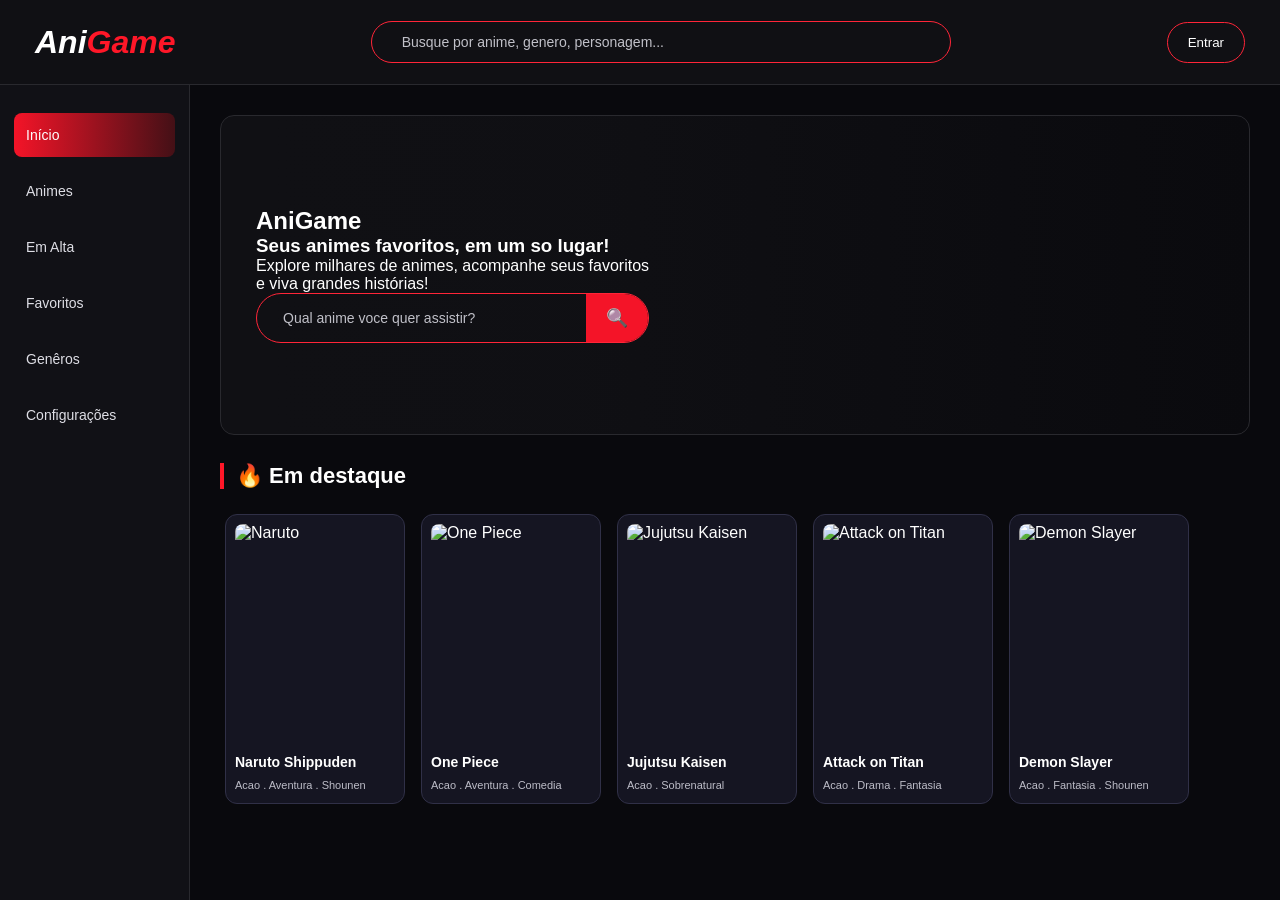
==== index.html @ 8f1258c2 "Atualização das telas" ====
<!DOCTYPE html>
<html lang="pt">
<head>
    <meta charset="UTF-8">
    <meta name="viewport" content="width=device-width, initial-scale=1.0">
    <title>AniGame - Seu mundo de animes</title>
    <link rel="stylesheet" href="style.css">
</head>
<body>

    <header class="topo">
        <h1 class="logo">Ani<span>Game</span></h1>

        <div class="pesquisa-topo">
            <span></span>
            <input id="anime-input" type="text" placeholder="Busque por anime, genero, personagem...">
        </div>

        <div class="acoes">
            <span></span>
            <button>Entrar</button>
        </div>
    </header>

    <aside class="menu-lateral">
        <nav>
            <a class="ativo" href="#">Início</a>
            <a href="#">Animes</a>
            <a href="#">Em Alta</a>
            <a href="#">Favoritos</a>
            <a href="#">Genêros</a>
            <a href="#">Configurações</a>
        </nav>
    </aside>

    <main class="conteudo">

        <section class="banner">
            <div class="texo-banner">
                <h2>Ani<span>Game</span></h2>
                <h3>Seus animes favoritos, em um so lugar!</h3>
                <p>Explore milhares de animes, acompanhe seus favoritos<br>
                e viva grandes histórias!</p>

                <div class="pesquisa-principal">
                    <span></span>
                    <input type="text" placeholder="Qual anime voce quer assistir?">
                    <button>🔍</button>
                </div>
            </div>
        </section>

        <section class="destaques">
            <h2>🔥 Em destaque</h2>

            <div class="lista-animes">

                <article class="anime">
                    <img id="img" src="https://s4.anilist.co/file/anilistcdn/media/anime/cover/large/b20-9t8M4wR8YxJq.jqg" alt="Naruto">
                    <h3 id="title">Naruto Shippuden</h3>
                    <p>Acao . Aventura . Shounen</p>
                </article>

                <article class="anime">
     <img src="https://s4.anilist.co/file/anilistcdn/media/anime/cover/large/b21-3vJ9QpL2.jpg" alt="One Piece">
    <h3>One Piece</h3>
    <p>Acao . Aventura . Comedia</p>
      </article>

      <article class="anime">
        <img src="https://s4.anilist.co/file/anilistcdn/media/anime/cover/large/b101922.jpg" alt="Jujutsu Kaisen">
        <h3>Jujutsu Kaisen</h3>
        <p>Acao . Sobrenatural</p>
      </article>

      <article class="anime">
        <img src="https://s4.anilist.co/file/anilistcdn/media/anime/cover/large/b16498.jpg" alt="Attack on Titan">
        <h3>Attack on Titan</h3>
        <p>Acao . Drama . Fantasia</p>
      </article>

      <article class="anime">
        <img src="https://s4.anilist.co/file/anilistcdn/media/anime/cover/large/b101922.jpg" alt="Demon Slayer">
        <h3>Demon Slayer</h3>
        <p>Acao . Fantasia . Shounen</p>
      </article>

     </div>
 </section>
 
    </main>
    
</body>
</html>
---- style.css ----
* {
    margin: 0;
    padding: 0;
    box-sizing: border-box;
}

body {
    background: #09090d;
    color: #ffffff;
    font-family: Arial, sans-serif;
    min-height: 100vh;
}

.topo {
    height: 85px;
    padding: 0 35px;
    display: flex;
    align-items: center;
    justify-content: space-between;
    gap: 25px;
    background: #101014;
    border-bottom: 1px solid #29292e;
}

.logo {
    color: #ffffff;
    font-size: 32px;
    font-weight: 900;
    font-style: italic;
    white-space: nowrap;
}

.logo span,
.texto-banner h2 span {
    color: #ff1728;
}

.pesquisa-topo {
    display: flex;
    align-items: center;
    gap: 12px;
    border: 1px solid #ff2538;
    border-radius: 30px;
    padding: 12px 18px;
    width: 48%;
}

.pesquisa-topo span {
    font-size: 24px;
}

.pesquisa-topo input,
.pesquisa-principal input {
    background: transparent;
    color: white;
    border: none;
    outline: none;
    width: 100%;
    font-size: 14px;
}

.pesquisa-topo input::placeholder,
.pesquisa-principal input::placeholder {
    color: #c0c0c8;
}

.acoes {
    display: flex;
    align-items: center;
    gap: 20px;
}

.acoes span {
    font-size: 25px;
}

button {
    cursor: pointer;
    color: white;
    background: #f41428;
    border: none;
    border-radius: 22px;
    padding: 12px 20px;
}

.acoes button {
    background: transparent;
    border: 1px solid #ff2538;
}

.menu-lateral {
    position: absolute;
    left: 0;
    top: 85px;
    width: 190px;
    min-height: calc(100vh - 85px);
    padding: 28px 14px;
    background: #111116;
    border-right: 1px solid #29292e;
}

.menu-lateral nav {
    display: flex;
    flex-direction: column;
    gap: 12px;
}

.menu-lateral a {
    text-decoration: none;
    color: #dedee5;
    padding: 14px 12px;
    border-radius: 8px;
    font-size: 14px;
}

.menu-lateral a.ativo,
.menu-lateral a:hover {
    background: linear-gradient(90deg, #f41428, #441016);
    color: white;
}

.conteudo {
    margin-left: 190px;
    padding: 30px;
}

.banner {
    min-height: 320px;
    display: flex;
    align-items: center;
    padding: 35px;
    border-radius: 14px;
    overflow: hidden;
    background:
        linear-gradient(90deg, #101014 5%, rgba(16,16,20,.92) 35%, rgba(16,16,20,.15)),
        url("https://images.unsplash.com/photo-1578632767115-351597cf2477?auto=format&fit=crop&w=1400&q=85")
        center 35% / cover no-repeat;
    border: 1px solid #29292e;
}

.texto-banner {
    max-width: 600px;
}

.texto-banner h2 {
    font-size: 66px;
    font-weight: 900;
    font-style: italic;
    margin-bottom: 8px;
}

.texto-banner h3 {
    font-size: 21px;
    margin-bottom: 12px;
}

.texto-banner p {
    color: #d0d0d7;
    line-height: 1.6;
    font-size: 14px;
    margin-bottom: 20px;
}

.pesquisa-principal {
    display: flex;
    align-items: center;
    gap: 12px;
    width: 100%;
    max-width: 470px;
    padding-left: 14px;
    border: 1px solid #ff2538;
    border-radius: 30px;
    overflow: hidden;
}

.pesquisa-principal span {
    font-size: 23px;
}

.pesquisa-principal button {
    border-radius: 0;
    padding: 13px 20px;
    font-size: 18px;
}

.destaques {
    margin-top: 28px;
}

.destaques > h2 {
    font-size: 22px;
    margin-bottom: 20px;
    border-left: 4px solid #ff1728;
    padding-left: 12px;
}


.lista-animes {
    display: flex;
    gap: 16px;
    overflow-x: auto;
    overflow-y: hidden;
    padding: 5px 5px 15px;
    scroll-behavior: smooth;
    scroll-snap-type: x mandatory;
}

.lista-animes::-webkit-scrollbar {
    height: 8px;
}

.lista-animes::-webkit-scrollbar-track {
    background: #202030;
    border-radius: 10px;
}

.lista-animes::-webkit-scrollbar-thumb {
    background: #ff2538;
    border-radius: 10px;
}

.anime {
    flex: 0 0 180px;
    min-width: 180px;
    background: #151522;
    padding: 9px;
    border-radius: 12px;
    border: 1px solid #303047;
    scroll-snap-align: start;
    transition: transform 0.3s, border-color 0.3s;
}

.anime:hover {
    transform: translateY(-5px);
    border-color: #ff2538;
}

.anime img {
    width: 100%;
    height: 220px;
    object-fit: cover;
    border-radius: 8px;
    display: block;
}

.anime h3 {
    font-size: 14px;
    margin: 10px 0 7px;
}

.anime p {
    font-size: 11px;
    color: #bcbcc7;
    line-height: 1.5;
}


@media (max-width: 900px) {
    .topo {
        padding: 15px;
        height: auto;
        flex-wrap: wrap;
    }

    .pesquisa-topo {
        order: 3;
        width: 100%;
    }

    .menu-lateral {
        position: static;
        width: 100%;
        min-height: auto;
        padding: 10px;
    }

    .menu-lateral nav {
        flex-direction: row;
        flex-wrap: wrap;
    }

    .menu-lateral a {
        padding: 10px;
    }

    .conteudo {
        margin-left: 0;
        padding: 15px;
    }

    .banner {
        padding: 20px;
    }

    .texto-banner h2 {
        font-size: 44px;
    }

    .lista-animes {
        grid-template-columns: repeat(2, minmax(0, 1fr));
    }
}
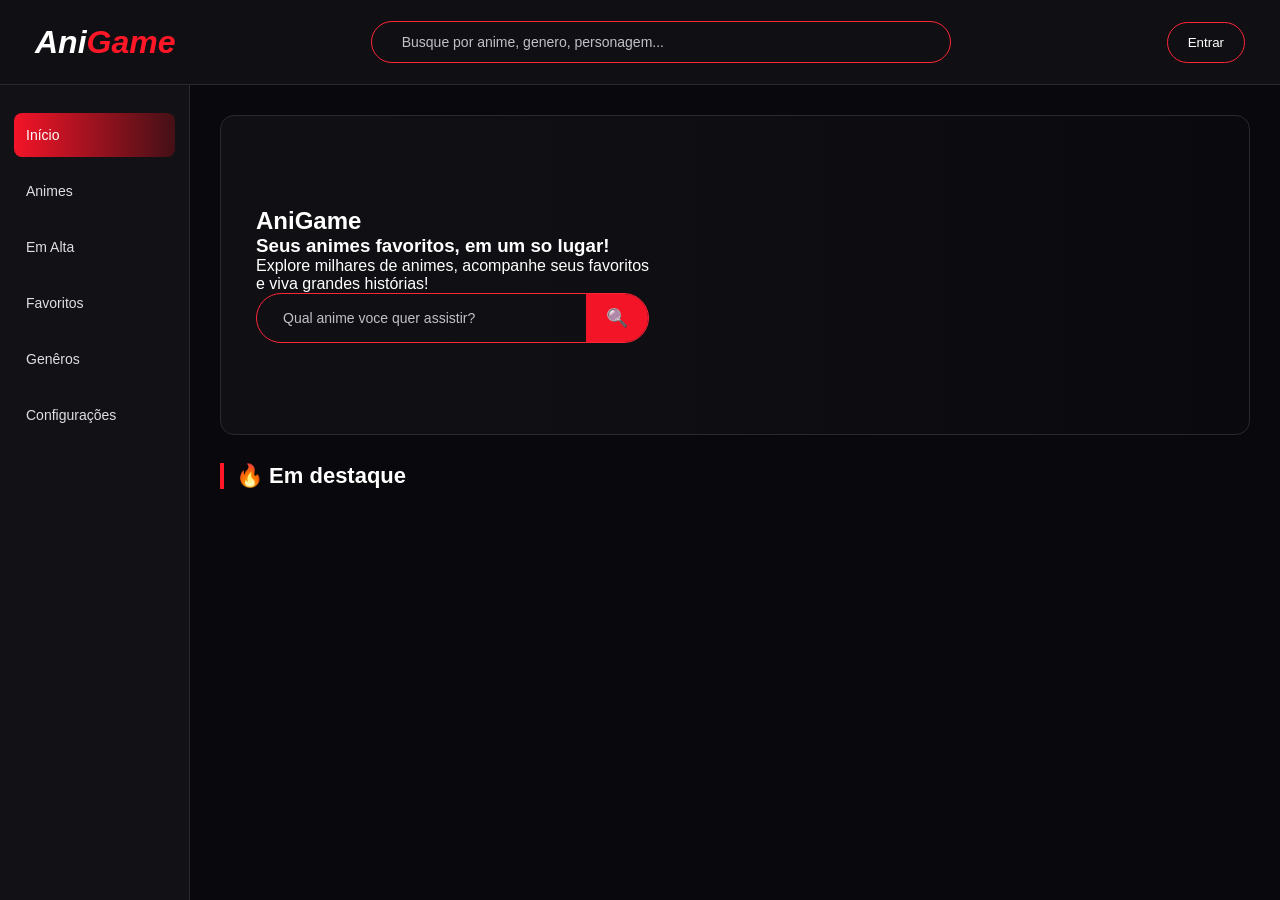
==== commit 9a69da51: "Integração do script e index" ====
--- a/index.html
+++ b/index.html
@@ -1,94 +1,70 @@
-<!DOCTYPE html>
+<!doctype html>
 <html lang="pt">
-<head>
-    <meta charset="UTF-8">
-    <meta name="viewport" content="width=device-width, initial-scale=1.0">
+  <head>
+    <meta charset="UTF-8" />
+    <meta name="viewport" content="width=device-width, initial-scale=1.0" />
     <title>AniGame - Seu mundo de animes</title>
-    <link rel="stylesheet" href="style.css">
-</head>
-<body>
+    <link rel="stylesheet" href="style.css" />
+  </head>
+  <body>
+    <header class="topo">
+      <h1 class="logo">Ani<span>Game</span></h1>
 
-    <header class="topo">
-        <h1 class="logo">Ani<span>Game</span></h1>
+      <div class="pesquisa-topo">
+        <span></span>
+        <input
+          id="anime-input"
+          type="text"
+          placeholder="Busque por anime, genero, personagem..."
+        />
+      </div>
 
-        <div class="pesquisa-topo">
-            <span></span>
-            <input id="anime-input" type="text" placeholder="Busque por anime, genero, personagem...">
-        </div>
-
-        <div class="acoes">
-            <span></span>
-            <button>Entrar</button>
-        </div>
+      <div class="acoes">
+        <span></span>
+        <button>Entrar</button>
+      </div>
     </header>
 
     <aside class="menu-lateral">
-        <nav>
-            <a class="ativo" href="#">Início</a>
-            <a href="#">Animes</a>
-            <a href="#">Em Alta</a>
-            <a href="#">Favoritos</a>
-            <a href="#">Genêros</a>
-            <a href="#">Configurações</a>
-        </nav>
+      <nav>
+        <a class="ativo" href="#">Início</a>
+        <a href="#">Animes</a>
+        <a href="#">Em Alta</a>
+        <a href="#">Favoritos</a>
+        <a href="#">Genêros</a>
+        <a href="#">Configurações</a>
+      </nav>
     </aside>
 
     <main class="conteudo">
+      <section class="banner">
+        <div class="texo-banner">
+          <h2>Ani<span>Game</span></h2>
+          <h3>Seus animes favoritos, em um so lugar!</h3>
+          <p>
+            Explore milhares de animes, acompanhe seus favoritos<br />
+            e viva grandes histórias!
+          </p>
 
-        <section class="banner">
-            <div class="texo-banner">
-                <h2>Ani<span>Game</span></h2>
-                <h3>Seus animes favoritos, em um so lugar!</h3>
-                <p>Explore milhares de animes, acompanhe seus favoritos<br>
-                e viva grandes histórias!</p>
+          <div class="pesquisa-principal">
+            <span></span>
+            <input
+              id="anime-input"
+              type="text"
+              placeholder="Qual anime voce quer assistir?"
+            />
+            <button onclick="searchAnime()">🔍</button>
+          </div>
+        </div>
+      </section>
 
-                <div class="pesquisa-principal">
-                    <span></span>
-                    <input type="text" placeholder="Qual anime voce quer assistir?">
-                    <button>🔍</button>
-                </div>
-            </div>
-        </section>
+      <section class="destaques">
+        <h2>🔥 Em destaque</h2>
 
-        <section class="destaques">
-            <h2>🔥 Em destaque</h2>
+        <div id="lista-animes"></div>
+      </section>
+    </main>
 
-            <div class="lista-animes">
-
-                <article class="anime">
-                    <img id="img" src="https://s4.anilist.co/file/anilistcdn/media/anime/cover/large/b20-9t8M4wR8YxJq.jqg" alt="Naruto">
-                    <h3 id="title">Naruto Shippuden</h3>
-                    <p>Acao . Aventura . Shounen</p>
-                </article>
-
-                <article class="anime">
-     <img src="https://s4.anilist.co/file/anilistcdn/media/anime/cover/large/b21-3vJ9QpL2.jpg" alt="One Piece">
-    <h3>One Piece</h3>
-    <p>Acao . Aventura . Comedia</p>
-      </article>
-
-      <article class="anime">
-        <img src="https://s4.anilist.co/file/anilistcdn/media/anime/cover/large/b101922.jpg" alt="Jujutsu Kaisen">
-        <h3>Jujutsu Kaisen</h3>
-        <p>Acao . Sobrenatural</p>
-      </article>
-
-      <article class="anime">
-        <img src="https://s4.anilist.co/file/anilistcdn/media/anime/cover/large/b16498.jpg" alt="Attack on Titan">
-        <h3>Attack on Titan</h3>
-        <p>Acao . Drama . Fantasia</p>
-      </article>
-
-      <article class="anime">
-        <img src="https://s4.anilist.co/file/anilistcdn/media/anime/cover/large/b101922.jpg" alt="Demon Slayer">
-        <h3>Demon Slayer</h3>
-        <p>Acao . Fantasia . Shounen</p>
-      </article>
-
-     </div>
- </section>
- 
-    </main>
-    
-</body>
-</html>+    <script src="script.js"></script>
+  </body>
+</html>
--- a/style.css
+++ b/style.css
@@ -195,7 +195,7 @@
 }
 
 
-.lista-animes {
+#lista-animes {
     display: flex;
     gap: 16px;
     overflow-x: auto;
@@ -205,16 +205,16 @@
     scroll-snap-type: x mandatory;
 }
 
-.lista-animes::-webkit-scrollbar {
-    height: 8px;
-}
-
-.lista-animes::-webkit-scrollbar-track {
+#lista-animes::-webkit-scrollbar {
+   height: 8px;
+}
+
+#lista-animes::-webkit-scrollbar-track {
     background: #202030;
     border-radius: 10px;
 }
 
-.lista-animes::-webkit-scrollbar-thumb {
+#lista-animes::-webkit-scrollbar-thumb {
     background: #ff2538;
     border-radius: 10px;
 }
@@ -235,7 +235,7 @@
     border-color: #ff2538;
 }
 
-.anime img {
+.anime-img {
     width: 100%;
     height: 220px;
     object-fit: cover;
@@ -243,7 +243,7 @@
     display: block;
 }
 
-.anime h3 {
+.title {
     font-size: 14px;
     margin: 10px 0 7px;
 }
@@ -296,7 +296,7 @@
         font-size: 44px;
     }
 
-    .lista-animes {
+    #lista-animes {
         grid-template-columns: repeat(2, minmax(0, 1fr));
     }
 }
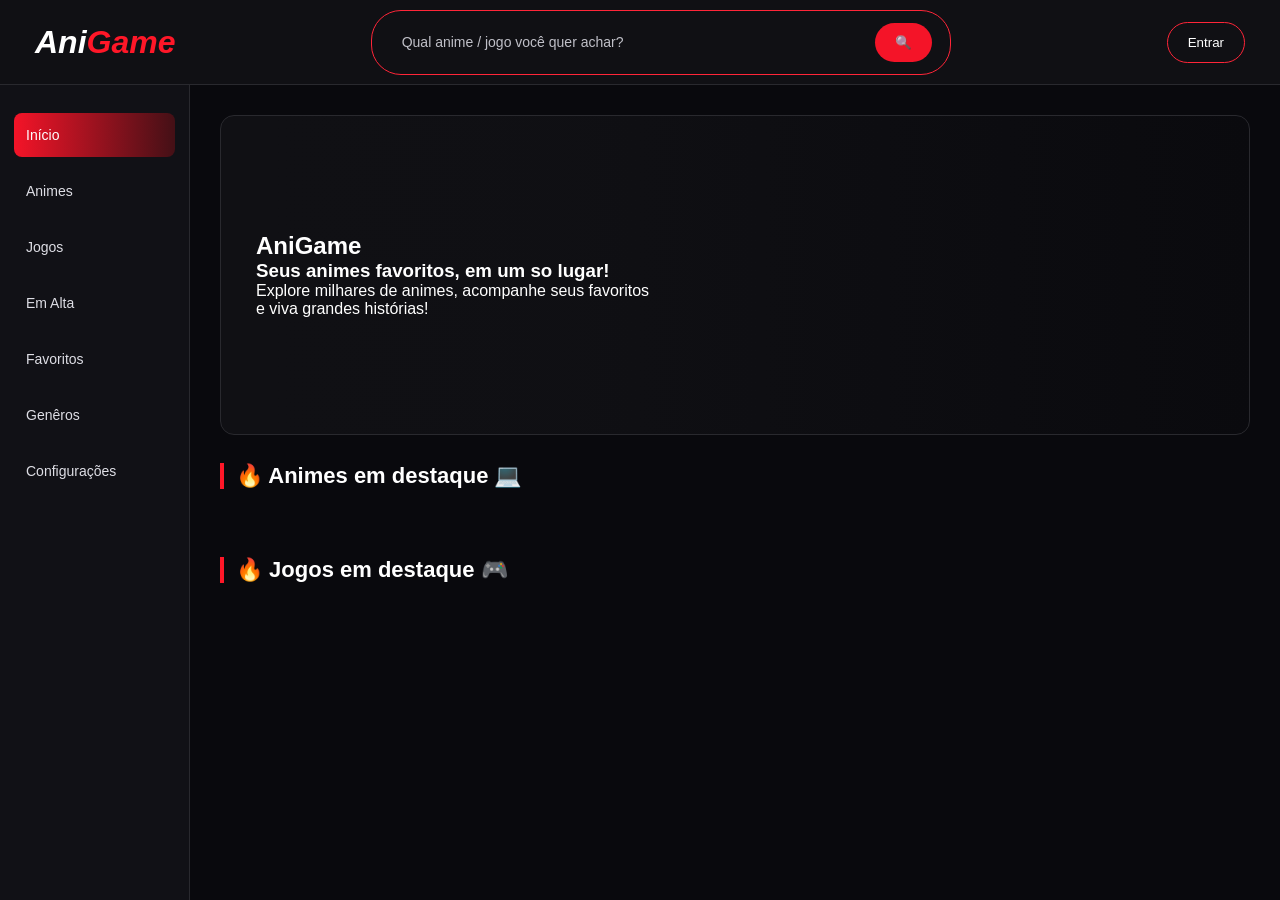
==== commit dee42ca6: "Criação da lógica da API dos animes e configurações adicionais" ====
--- a/index.html
+++ b/index.html
@@ -15,8 +15,9 @@
         <input
           id="anime-input"
           type="text"
-          placeholder="Busque por anime, genero, personagem..."
+          placeholder="Qual anime / jogo você quer achar?"
         />
+        <button onclick="searchAnime()">🔍</button>
       </div>
 
       <div class="acoes">
@@ -27,8 +28,9 @@
 
     <aside class="menu-lateral">
       <nav>
-        <a class="ativo" href="#">Início</a>
-        <a href="#">Animes</a>
+        <a class="ativo" href="index.html">Início</a>
+        <a href="Animes.html">Animes</a>
+        <a href="Games.html">Jogos</a>
         <a href="#">Em Alta</a>
         <a href="#">Favoritos</a>
         <a href="#">Genêros</a>
@@ -37,34 +39,38 @@
     </aside>
 
     <main class="conteudo">
-      <section class="banner">
-        <div class="texo-banner">
-          <h2>Ani<span>Game</span></h2>
-          <h3>Seus animes favoritos, em um so lugar!</h3>
-          <p>
-            Explore milhares de animes, acompanhe seus favoritos<br />
-            e viva grandes histórias!
-          </p>
+      <div id="home">
+        <section class="banner">
+          <div class="texo-banner">
+            <h2>Ani<span>Game</span></h2>
+            <h3>Seus animes favoritos, em um so lugar!</h3>
+            <p>
+              Explore milhares de animes, acompanhe seus favoritos<br />
+              e viva grandes histórias!
+            </p>
+          </div>
+        </section>
 
-          <div class="pesquisa-principal">
-            <span></span>
-            <input
-              id="anime-input"
-              type="text"
-              placeholder="Qual anime voce quer assistir?"
-            />
-            <button onclick="searchAnime()">🔍</button>
-          </div>
-        </div>
-      </section>
+        <section class="destaques">
+          <h2>🔥 Animes em destaque 💻</h2>
 
-      <section class="destaques">
-        <h2>🔥 Em destaque</h2>
+          <div id="lista-animes" class="listinha"></div>
+        </section>
 
-        <div id="lista-animes"></div>
+        <section class="destaques">
+          <h2>🔥 Jogos em destaque 🎮</h2>
+
+          <div id="lista-games" class="listinha"></div>
+        </section>
+      </div>
+
+      <section id="resultados-pesquisa" hidden>
+        <h2>Resultados da pesquisa</h2>
+        <div id="lista-resultados"></div>
       </section>
     </main>
 
     <script src="script.js"></script>
+    <script src="games.js"></script>
   </body>
 </html>
--- a/style.css
+++ b/style.css
@@ -1,302 +1,381 @@
 * {
-    margin: 0;
-    padding: 0;
-    box-sizing: border-box;
+  margin: 0;
+  padding: 0;
+  box-sizing: border-box;
 }
 
 body {
-    background: #09090d;
-    color: #ffffff;
-    font-family: Arial, sans-serif;
-    min-height: 100vh;
+  background: #09090d;
+  color: #ffffff;
+  font-family: Arial, sans-serif;
+  min-height: 100vh;
 }
 
 .topo {
-    height: 85px;
-    padding: 0 35px;
-    display: flex;
-    align-items: center;
-    justify-content: space-between;
-    gap: 25px;
-    background: #101014;
-    border-bottom: 1px solid #29292e;
+  position: fixed;
+  top: 0;
+  left: 0;
+  width: 100%;
+  z-index: 1000;
+  height: 85px;
+  padding: 0 35px;
+  display: flex;
+  align-items: center;
+  justify-content: space-between;
+  gap: 25px;
+  background: #101014;
+  border-bottom: 1px solid #29292e;
 }
 
 .logo {
-    color: #ffffff;
-    font-size: 32px;
-    font-weight: 900;
-    font-style: italic;
-    white-space: nowrap;
+  color: #ffffff;
+  font-size: 32px;
+  font-weight: 900;
+  font-style: italic;
+  white-space: nowrap;
 }
 
 .logo span,
 .texto-banner h2 span {
-    color: #ff1728;
+  color: #ff1728;
 }
 
 .pesquisa-topo {
-    display: flex;
-    align-items: center;
-    gap: 12px;
-    border: 1px solid #ff2538;
-    border-radius: 30px;
-    padding: 12px 18px;
-    width: 48%;
+  display: flex;
+  align-items: center;
+  gap: 12px;
+  border: 1px solid #ff2538;
+  border-radius: 30px;
+  padding: 12px 18px;
+  width: 48%;
 }
 
 .pesquisa-topo span {
-    font-size: 24px;
+  font-size: 24px;
 }
 
 .pesquisa-topo input,
 .pesquisa-principal input {
-    background: transparent;
-    color: white;
-    border: none;
-    outline: none;
-    width: 100%;
-    font-size: 14px;
+  background: transparent;
+  color: white;
+  border: none;
+  outline: none;
+  width: 100%;
+  font-size: 14px;
 }
 
 .pesquisa-topo input::placeholder,
 .pesquisa-principal input::placeholder {
-    color: #c0c0c8;
+  color: #c0c0c8;
 }
 
 .acoes {
-    display: flex;
-    align-items: center;
-    gap: 20px;
+  display: flex;
+  align-items: center;
+  gap: 20px;
 }
 
 .acoes span {
-    font-size: 25px;
+  font-size: 25px;
 }
 
 button {
-    cursor: pointer;
-    color: white;
-    background: #f41428;
-    border: none;
-    border-radius: 22px;
-    padding: 12px 20px;
+  cursor: pointer;
+  color: white;
+  background: #f41428;
+  border: none;
+  border-radius: 22px;
+  padding: 12px 20px;
 }
 
 .acoes button {
-    background: transparent;
-    border: 1px solid #ff2538;
+  background: transparent;
+  border: 1px solid #ff2538;
 }
 
 .menu-lateral {
-    position: absolute;
-    left: 0;
-    top: 85px;
-    width: 190px;
-    min-height: calc(100vh - 85px);
-    padding: 28px 14px;
-    background: #111116;
-    border-right: 1px solid #29292e;
+  position: fixed;
+  top: 85px;
+  left: 0;
+  width: 190px;
+  height: calc(100vh - 85px);
+  overflow-y: auto;
+  background: #111116;
+  border-right: 1px solid #29292e;
+  padding: 28px 14px;
 }
 
 .menu-lateral nav {
-    display: flex;
-    flex-direction: column;
-    gap: 12px;
+  display: flex;
+  flex-direction: column;
+  gap: 12px;
 }
 
 .menu-lateral a {
-    text-decoration: none;
-    color: #dedee5;
-    padding: 14px 12px;
-    border-radius: 8px;
-    font-size: 14px;
+  text-decoration: none;
+  color: #dedee5;
+  padding: 14px 12px;
+  border-radius: 8px;
+  font-size: 14px;
 }
 
 .menu-lateral a.ativo,
 .menu-lateral a:hover {
-    background: linear-gradient(90deg, #f41428, #441016);
-    color: white;
+  background: linear-gradient(90deg, #f41428, #441016);
+  color: white;
 }
 
 .conteudo {
-    margin-left: 190px;
-    padding: 30px;
+  margin-left: 190px;
+  padding: 115px 30px 30px;
 }
 
 .banner {
-    min-height: 320px;
-    display: flex;
-    align-items: center;
-    padding: 35px;
-    border-radius: 14px;
-    overflow: hidden;
-    background:
-        linear-gradient(90deg, #101014 5%, rgba(16,16,20,.92) 35%, rgba(16,16,20,.15)),
-        url("https://images.unsplash.com/photo-1578632767115-351597cf2477?auto=format&fit=crop&w=1400&q=85")
-        center 35% / cover no-repeat;
-    border: 1px solid #29292e;
+  min-height: 320px;
+  display: flex;
+  align-items: center;
+  padding: 35px;
+  border-radius: 14px;
+  overflow: hidden;
+  background:
+    linear-gradient(
+      90deg,
+      #101014 5%,
+      rgba(16, 16, 20, 0.92) 35%,
+      rgba(16, 16, 20, 0.15)
+    ),
+    url("https://images.unsplash.com/photo-1578632767115-351597cf2477?auto=format&fit=crop&w=1400&q=85")
+      center 35% / cover no-repeat;
+  border: 1px solid #29292e;
 }
 
 .texto-banner {
-    max-width: 600px;
+  max-width: 600px;
 }
 
 .texto-banner h2 {
-    font-size: 66px;
-    font-weight: 900;
-    font-style: italic;
-    margin-bottom: 8px;
+  font-size: 66px;
+  font-weight: 900;
+  font-style: italic;
+  margin-bottom: 8px;
 }
 
 .texto-banner h3 {
-    font-size: 21px;
-    margin-bottom: 12px;
+  font-size: 21px;
+  margin-bottom: 12px;
 }
 
 .texto-banner p {
-    color: #d0d0d7;
-    line-height: 1.6;
+  color: #d0d0d7;
+  line-height: 1.6;
+  font-size: 14px;
+  margin-bottom: 20px;
+}
+
+.pesquisa-principal {
+  display: flex;
+  align-items: center;
+  gap: 12px;
+  width: 100%;
+  max-width: 470px;
+  padding-left: 14px;
+  border: 1px solid #ff2538;
+  border-radius: 30px;
+  overflow: hidden;
+}
+
+.pesquisa-principal span {
+  font-size: 23px;
+}
+
+.pesquisa-principal button {
+  border-radius: 0;
+  padding: 13px 20px;
+  font-size: 18px;
+}
+
+.destaques {
+  margin-top: 28px;
+}
+
+.destaques > h2 {
+  font-size: 22px;
+  margin-bottom: 20px;
+  border-left: 4px solid #ff1728;
+  padding-left: 12px;
+}
+
+.listinha {
+  display: flex;
+  gap: 16px;
+  overflow-x: auto;
+  overflow-y: hidden;
+  padding: 5px 5px 15px;
+  scroll-behavior: smooth;
+  scroll-snap-type: x mandatory;
+}
+
+.listinha::-webkit-scrollbar {
+  height: 8px;
+}
+
+.listinha::-webkit-scrollbar-track {
+  background: #202030;
+  border-radius: 10px;
+}
+
+.listinha::-webkit-scrollbar-thumb {
+  background: #ff2538;
+  border-radius: 10px;
+}
+
+.anime {
+  flex: 0 0 180px;
+  min-width: 180px;
+  background: #151522;
+  padding: 9px;
+  border-radius: 12px;
+  border: 1px solid #303047;
+  scroll-snap-align: start;
+  transition:
+    transform 0.3s,
+    border-color 0.3s;
+}
+
+.anime:hover {
+  transform: translateY(-5px);
+  border-color: #ff2538;
+}
+
+.anime-img {
+  width: 100%;
+  height: 220px;
+  object-fit: cover;
+  border-radius: 8px;
+  display: block;
+}
+
+.title {
+  font-size: 14px;
+  margin: 10px 0 7px;
+}
+
+.anime p {
+  font-size: 11px;
+  color: #bcbcc7;
+  line-height: 1.5;
+}
+
+@media (max-width: 900px) {
+  .topo {
+    padding: 15px;
+    height: auto;
+    flex-wrap: wrap;
+  }
+
+  .pesquisa-topo {
+    order: 3;
+    width: 100%;
+  }
+
+  .menu-lateral {
+    position: static;
+    width: 100%;
+    height: auto;
+    min-height: auto;
+  }
+
+  .menu-lateral nav {
+    flex-direction: row;
+    flex-wrap: wrap;
+  }
+
+  .menu-lateral a {
+    padding: 10px;
+  }
+
+  .conteudo {
+    margin-left: 0;
+    padding: 15px;
+  }
+
+  .banner {
+    padding: 20px;
+  }
+
+  .texto-banner h2 {
+    font-size: 44px;
+  }
+
+  .listinha {
+    grid-template-columns: repeat(2, minmax(0, 1fr));
+  }
+}
+
+[hidden] {
+  display: none !important;
+}
+
+#lista-resultados {
+  display: grid;
+  grid-template-columns: repeat(auto-fill, minmax(160px, 1fr));
+  gap: 20px;
+  margin-top: 20px;
+}
+
+#lista-resultados .anime {
+  width: 100%;
+  min-width: 0;
+  max-width: 220px;
+  padding: 10px;
+}
+
+#lista-resultados .anime-img {
+  width: 100%;
+  height: 230px;
+  object-fit: cover;
+  border-radius: 8px;
+}
+
+#lista-resultados .title {
+  font-size: 14px;
+  line-height: 1.4;
+  margin: 10px 0;
+  overflow-wrap: anywhere;
+}
+
+#lista-games .game {
+  display: flex;
+  flex-direction: column;
+}
+
+#lista-games .game p {
+  display: -webkit-box;
+  -webkit-box-orient: vertical;
+  -webkit-line-clamp: 3;
+  overflow: hidden;
+  line-clamp: 3;
+}
+
+#lista-games {
+    display: grid;
+    grid-template-columns: repeat(auto-fill, minmax(180px, 1fr));
+    gap: 20px;
+}
+
+#lista-games .game {
+    min-width: 0;
+    width: 100%;
+}
+
+#lista-games .game-img {
+    width: 100%;
+    height: 240px;
+    object-fit: cover;
+}
+
+#lista-games .title {
     font-size: 14px;
-    margin-bottom: 20px;
-}
-
-.pesquisa-principal {
-    display: flex;
-    align-items: center;
-    gap: 12px;
-    width: 100%;
-    max-width: 470px;
-    padding-left: 14px;
-    border: 1px solid #ff2538;
-    border-radius: 30px;
-    overflow: hidden;
-}
-
-.pesquisa-principal span {
-    font-size: 23px;
-}
-
-.pesquisa-principal button {
-    border-radius: 0;
-    padding: 13px 20px;
-    font-size: 18px;
-}
-
-.destaques {
-    margin-top: 28px;
-}
-
-.destaques > h2 {
-    font-size: 22px;
-    margin-bottom: 20px;
-    border-left: 4px solid #ff1728;
-    padding-left: 12px;
-}
-
-
-#lista-animes {
-    display: flex;
-    gap: 16px;
-    overflow-x: auto;
-    overflow-y: hidden;
-    padding: 5px 5px 15px;
-    scroll-behavior: smooth;
-    scroll-snap-type: x mandatory;
-}
-
-#lista-animes::-webkit-scrollbar {
-   height: 8px;
-}
-
-#lista-animes::-webkit-scrollbar-track {
-    background: #202030;
-    border-radius: 10px;
-}
-
-#lista-animes::-webkit-scrollbar-thumb {
-    background: #ff2538;
-    border-radius: 10px;
-}
-
-.anime {
-    flex: 0 0 180px;
-    min-width: 180px;
-    background: #151522;
-    padding: 9px;
-    border-radius: 12px;
-    border: 1px solid #303047;
-    scroll-snap-align: start;
-    transition: transform 0.3s, border-color 0.3s;
-}
-
-.anime:hover {
-    transform: translateY(-5px);
-    border-color: #ff2538;
-}
-
-.anime-img {
-    width: 100%;
-    height: 220px;
-    object-fit: cover;
-    border-radius: 8px;
-    display: block;
-}
-
-.title {
-    font-size: 14px;
-    margin: 10px 0 7px;
-}
-
-.anime p {
-    font-size: 11px;
-    color: #bcbcc7;
-    line-height: 1.5;
-}
-
-
-@media (max-width: 900px) {
-    .topo {
-        padding: 15px;
-        height: auto;
-        flex-wrap: wrap;
-    }
-
-    .pesquisa-topo {
-        order: 3;
-        width: 100%;
-    }
-
-    .menu-lateral {
-        position: static;
-        width: 100%;
-        min-height: auto;
-        padding: 10px;
-    }
-
-    .menu-lateral nav {
-        flex-direction: row;
-        flex-wrap: wrap;
-    }
-
-    .menu-lateral a {
-        padding: 10px;
-    }
-
-    .conteudo {
-        margin-left: 0;
-        padding: 15px;
-    }
-
-    .banner {
-        padding: 20px;
-    }
-
-    .texto-banner h2 {
-        font-size: 44px;
-    }
-
-    #lista-animes {
-        grid-template-columns: repeat(2, minmax(0, 1fr));
-    }
-}+    line-height: 1.4;
+    overflow-wrap: anywhere;
+}
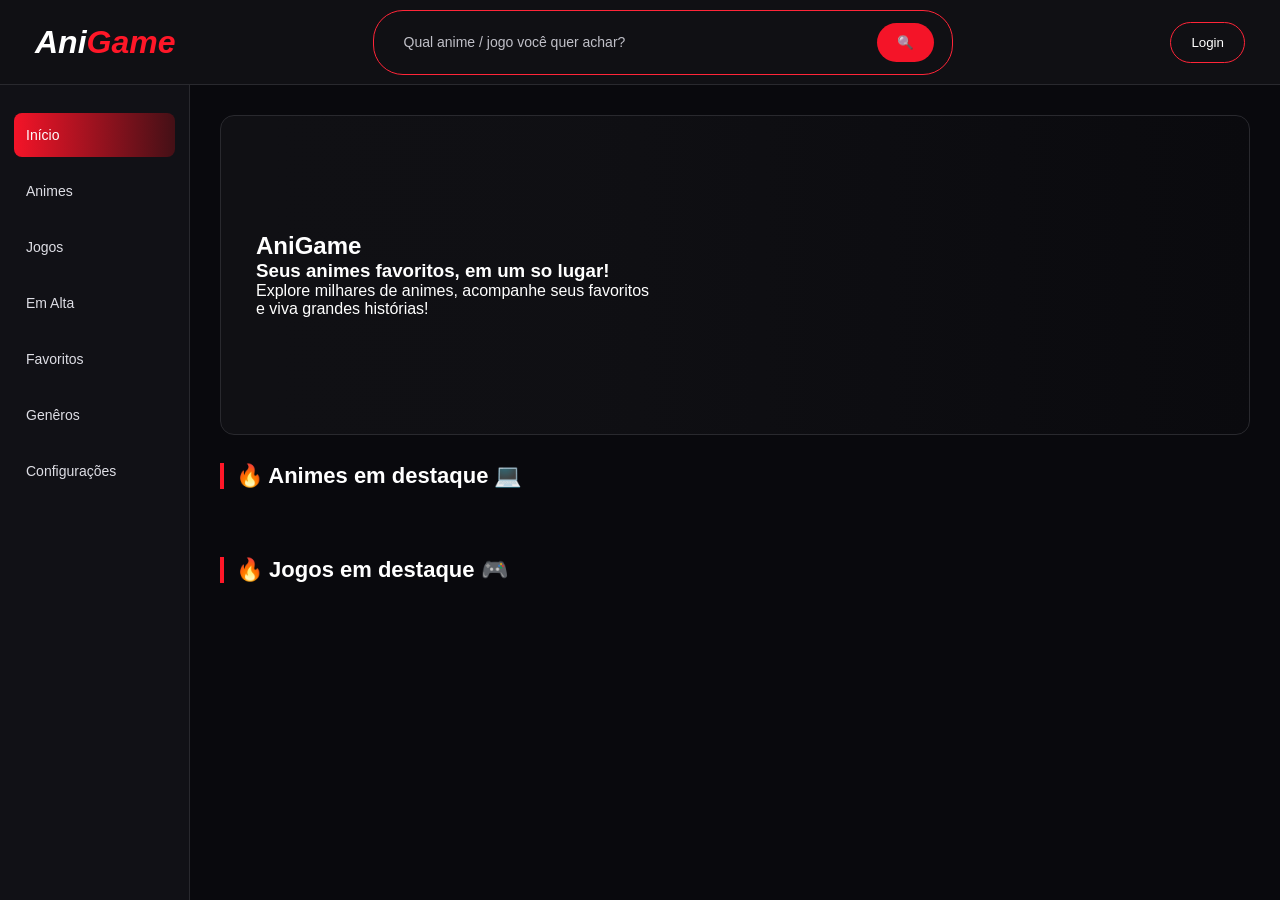
==== commit 5b5cb3a2: "Atualização das páginas de Jogos e PagCard" ====
--- a/index.html
+++ b/index.html
@@ -22,7 +22,7 @@
 
       <div class="acoes">
         <span></span>
-        <button>Entrar</button>
+        <a href="Login.html"><button>Login</button></a>
       </div>
     </header>
 
@@ -31,10 +31,10 @@
         <a class="ativo" href="index.html">Início</a>
         <a href="Animes.html">Animes</a>
         <a href="Games.html">Jogos</a>
-        <a href="#">Em Alta</a>
-        <a href="#">Favoritos</a>
-        <a href="#">Genêros</a>
-        <a href="#">Configurações</a>
+        <a href="popular.html">Em Alta</a>
+        <a href="favorite.html">Favoritos</a>
+        <a href="genres.html">Genêros</a>
+        <a href="settings.html">Configurações</a>
       </nav>
     </aside>
 
@@ -71,6 +71,5 @@
     </main>
 
     <script src="script.js"></script>
-    <script src="games.js"></script>
   </body>
 </html>
--- a/style.css
+++ b/style.css
@@ -344,6 +344,12 @@
   overflow-wrap: anywhere;
 }
 
+#lista-games:not(.listinha) {
+  display: grid;
+  grid-template-columns: repeat(auto-fill, minmax(180px, 1fr));
+  gap: 20px;
+}
+
 #lista-games .game {
   display: flex;
   flex-direction: column;
@@ -357,25 +363,62 @@
   line-clamp: 3;
 }
 
-#lista-games {
-    display: grid;
-    grid-template-columns: repeat(auto-fill, minmax(180px, 1fr));
-    gap: 20px;
-}
-
 #lista-games .game {
-    min-width: 0;
-    width: 100%;
+  min-width: 0;
+  width: 100%;
 }
 
 #lista-games .game-img {
-    width: 100%;
-    height: 240px;
-    object-fit: cover;
+  width: 100%;
+  height: 240px;
+  object-fit: cover;
 }
 
 #lista-games .title {
-    font-size: 14px;
-    line-height: 1.4;
-    overflow-wrap: anywhere;
-}
+  font-size: 14px;
+  line-height: 1.4;
+  overflow-wrap: anywhere;
+}
+
+.game {
+  flex: 0 0 180px;
+  min-width: 180px;
+  background: #151522;
+  padding: 9px;
+  border-radius: 12px;
+  border: 1px solid #303047;
+  scroll-snap-align: start;
+  transition:
+    transform 0.3s,
+    border-color 0.3s;
+}
+
+.game:hover {
+  transform: translateY(-5px);
+  border-color: #ff2538;
+}
+
+.game-img {
+  width: 100%;
+  height: 220px;
+  object-fit: cover;
+  border-radius: 8px;
+  display: block;
+}
+
+.game p {
+  font-size: 11px;
+  color: #bcbcc7;
+  line-height: 1.5;
+}
+
+#lista-resultados .game {
+  width: 100%;
+  min-width: 0;
+}
+
+#lista-resultados .game-img {
+  width: 100%;
+  height: 230px;
+  object-fit: cover;
+}
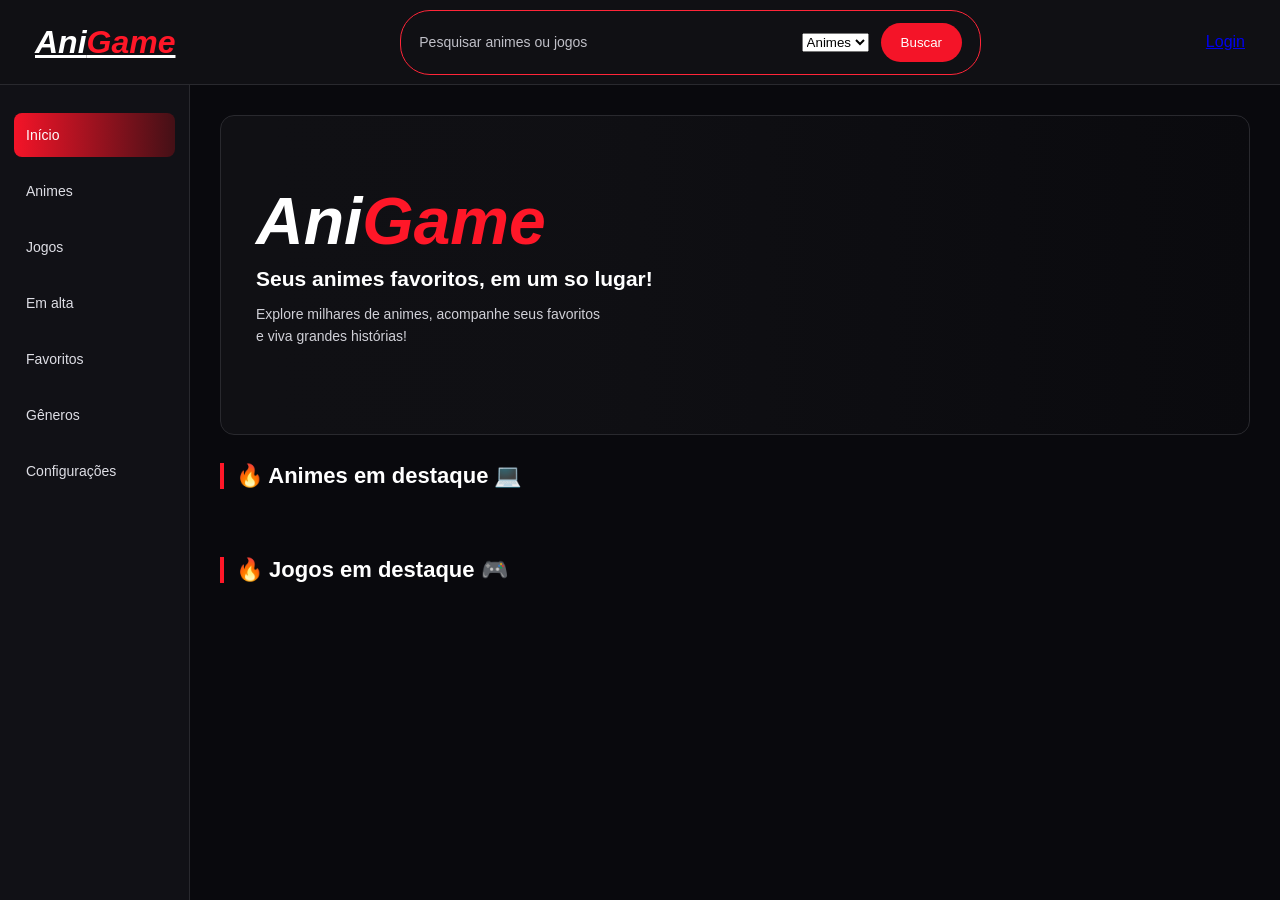
==== commit e09f975f: "Páginas de favoritos, login, em alta, configurações" ====
--- a/index.html
+++ b/index.html
@@ -1,47 +1,41 @@
 <!doctype html>
+
 <html lang="pt">
   <head>
-    <meta charset="UTF-8" />
-    <meta name="viewport" content="width=device-width, initial-scale=1.0" />
+    <meta charset="utf-8" />
+    <meta content="width=device-width, initial-scale=1.0" name="viewport" />
     <title>AniGame - Seu mundo de animes</title>
-    <link rel="stylesheet" href="style.css" />
+    <link href="style.css" rel="stylesheet" />
   </head>
   <body>
     <header class="topo">
-      <h1 class="logo">Ani<span>Game</span></h1>
-
-      <div class="pesquisa-topo">
-        <span></span>
+      <a class="logo" href="index.html">Ani<span>Game</span></a>
+      <form class="pesquisa-topo" id="busca-global">
         <input
+          aria-label="Pesquisar"
           id="anime-input"
-          type="text"
-          placeholder="Qual anime / jogo você quer achar?"
-        />
-        <button onclick="searchAnime()">🔍</button>
-      </div>
-
-      <div class="acoes">
-        <span></span>
-        <a href="Login.html"><button>Login</button></a>
-      </div>
+          placeholder="Pesquisar animes ou jogos"
+          type="search"
+        /><select aria-label="Categoria" id="categoria-busca">
+          <option value="anime">Animes</option>
+          <option value="game">Jogos</option></select
+        ><button type="submit">Buscar</button>
+      </form>
+      <div class="acoes"><a data-auth-link="" href="Login.html">Login</a></div>
     </header>
-
     <aside class="menu-lateral">
-      <nav>
-        <a class="ativo" href="index.html">Início</a>
-        <a href="Animes.html">Animes</a>
-        <a href="Games.html">Jogos</a>
-        <a href="popular.html">Em Alta</a>
-        <a href="favorite.html">Favoritos</a>
-        <a href="genres.html">Genêros</a>
-        <a href="settings.html">Configurações</a>
+      <nav aria-label="Menu principal">
+        <a aria-current="page" class="ativo" href="index.html">Início</a
+        ><a href="Animes.html">Animes</a><a href="Games.html">Jogos</a
+        ><a href="popular.html">Em alta</a><a href="favorite.html">Favoritos</a
+        ><a href="genres.html">Gêneros</a
+        ><a href="settings.html">Configurações</a>
       </nav>
     </aside>
-
     <main class="conteudo">
       <div id="home">
         <section class="banner">
-          <div class="texo-banner">
+          <div class="texto-banner">
             <h2>Ani<span>Game</span></h2>
             <h3>Seus animes favoritos, em um so lugar!</h3>
             <p>
@@ -50,26 +44,22 @@
             </p>
           </div>
         </section>
-
         <section class="destaques">
           <h2>🔥 Animes em destaque 💻</h2>
-
-          <div id="lista-animes" class="listinha"></div>
+          <div class="listinha" id="lista-animes"></div>
         </section>
-
         <section class="destaques">
           <h2>🔥 Jogos em destaque 🎮</h2>
-
-          <div id="lista-games" class="listinha"></div>
+          <div class="listinha" id="lista-games"></div>
         </section>
       </div>
-
-      <section id="resultados-pesquisa" hidden>
+      <section hidden="" id="resultados-pesquisa">
         <h2>Resultados da pesquisa</h2>
         <div id="lista-resultados"></div>
       </section>
     </main>
-
     <script src="script.js"></script>
+    <script src="auth.js"></script>
+    <script src="layout.js"></script>
   </body>
 </html>
